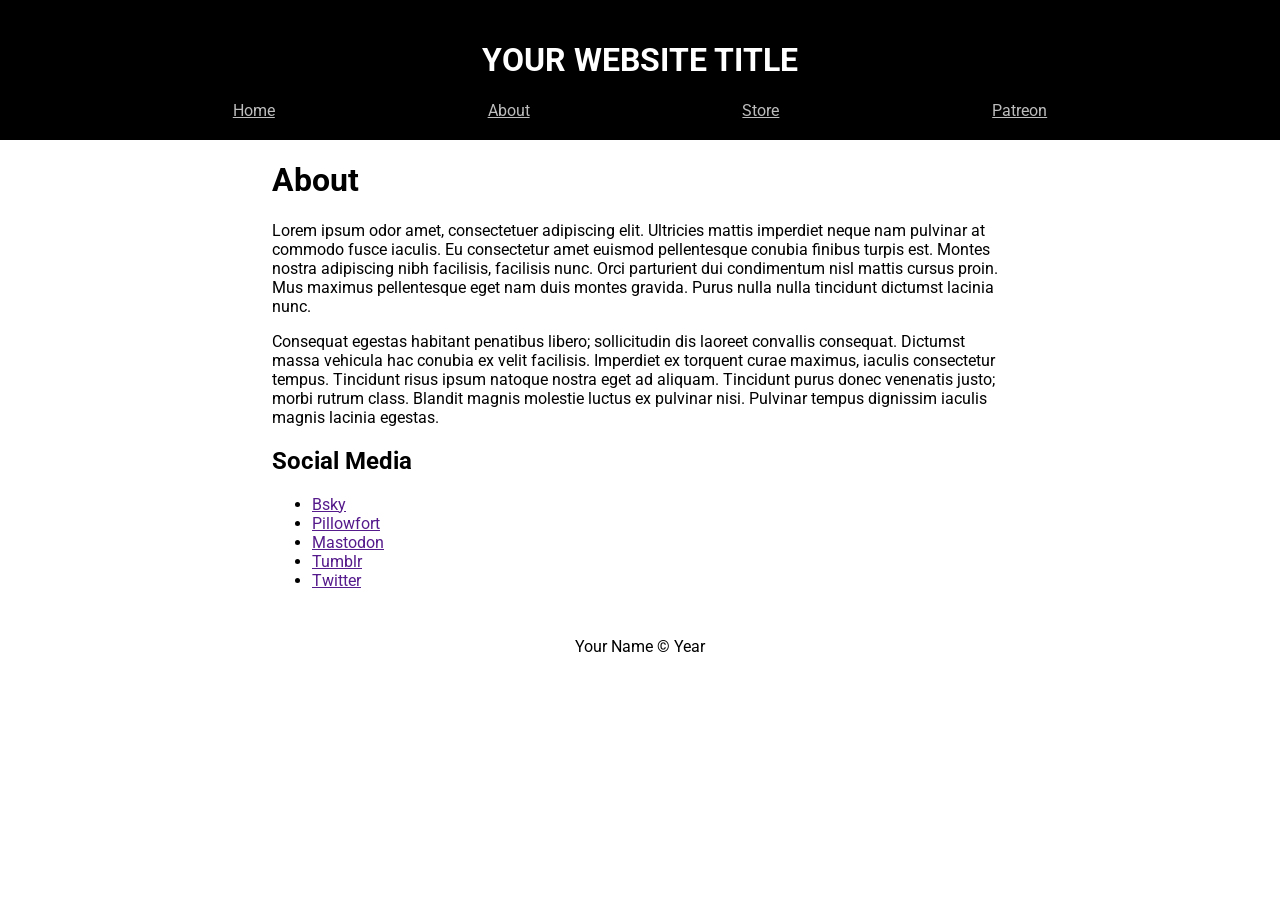
==== about.html @ faaa76e1 "Overhaul" ====
<!DOCTYPE html>
<html>
  <head>
    <meta charset="utf-8" />
    <meta http-equiv="X-UA-Compatible" content="IE=edge" />
    <title>{{YOUR WEBSITE TITLE HERE}}</title>
    <meta name="description" content="" />
    <meta name="viewport" content="width=device-width, initial-scale=1" />
    <link rel="stylesheet" href="style.css" />
  </head>
  <body>
    <div id="header"></div>
    <div class="main textPage">
      <!-- Put the page content here -->
      <h1>About</h1>
      <p>
        Lorem ipsum odor amet, consectetuer adipiscing elit. Ultricies mattis
        imperdiet neque nam pulvinar at commodo fusce iaculis. Eu consectetur
        amet euismod pellentesque conubia finibus turpis est. Montes nostra
        adipiscing nibh facilisis, facilisis nunc. Orci parturient dui
        condimentum nisl mattis cursus proin. Mus maximus pellentesque eget nam
        duis montes gravida. Purus nulla nulla tincidunt dictumst lacinia nunc.
      </p>
      <p>
        Consequat egestas habitant penatibus libero; sollicitudin dis laoreet
        convallis consequat. Dictumst massa vehicula hac conubia ex velit
        facilisis. Imperdiet ex torquent curae maximus, iaculis consectetur
        tempus. Tincidunt risus ipsum natoque nostra eget ad aliquam. Tincidunt
        purus donec venenatis justo; morbi rutrum class. Blandit magnis molestie
        luctus ex pulvinar nisi. Pulvinar tempus dignissim iaculis magnis
        lacinia egestas.
      </p>
      <h2>Social Media</h2>
      <ul>
        <li><a href="">Bsky</a></li>
        <li><a href="">Pillowfort</a></li>
        <li><a href="">Mastodon</a></li>
        <li><a href="">Tumblr</a></li>
        <li><a href="">Twitter</a></li>
      </ul>
      <!-- End of page content -->
    </div>
    <div id="footer"></div>
    <script src="./scripts/make_header_footer.js" async defer></script>
  </body>
</html>
---- style.css ----
@import url("https://fonts.googleapis.com/css2?family=Roboto:ital,wght@0,100;0,300;0,400;0,500;0,700;0,900;1,100;1,300;1,400;1,500;1,700;1,900&display=swap");

/* Removing this will mess with element sizing for the whole site*/
* {
  box-sizing: border-box;
}

body,
html {
  margin: 0;
  padding: 0;
  font-family: "Roboto", sans-serif; /* change the main font of the site here*/
}

html {
  scroll-behavior: smooth;
}

/* General Styling*/
#header {
  /* Color and spacing */
  background-color: black;
  color: white;
  padding: 20px;
  /* Code below creates the sticky header, if you don't like that then delete this */
  position: sticky;
  top: 0;
  width: 100%;
}

#header h1 {
  text-align: center;
}

/* This is only spacing for the navigation links, don't edit unless you want to change that*/
#navLinks {
  display: flex;
  align-items: center;
  justify-content: space-evenly;
  flex-wrap: wrap;
  width: 100%;
}

/* to change the style of the navigation links, edit this:*/
#navLinks a {
  color: #bdbdbd;
  /* transition makes it so the link doesn't instantly change on hover. you can remove
  this or play with the timing. This is especially useful if you're changing the size or
  saturation of elements */
  transition: all 0.2s ease-out;
}

#navLinks a:hover {
  color: white;
  /* You can also do other things here, like make it bigger if you want:
  transform: scale(120%);*/
}

.main {
  padding: 0em 2em 1em 2em;
  margin: 0 auto; /* centers the main content */
  background-color: white;
}

hr {
  margin: 2em 0;
}

#footer {
  text-align: center;
  padding: 15px;
}

/* Page specific */
.textPage {
  max-width: 800px; /*You can remove or not use this, I just think it looks better on bigger windows */
}

/* Touching any CSS below this can break the gallery. Proceed with caution */
.gallery {
  padding-top: 1em;
  /* base number of columns, can make this 1 to ?? at bigger numbers it'll look funny 
     if you edit this, you may want to update the columns in the mobile sizing starting on line 105
  */
  columns: auto 3;
  text-align: center;
}

.gallery img {
  border: 1px solid black; /* You can remove the border if you want */
  width: 100%;
}

figure {
  display: inline-block;
  margin: 0;
  margin-bottom: 15px;
}

.spotlightImage {
  display: block;
  margin: 0 auto;
}

/* Below changes the number of columns in the gallery for smaller screens
   If you changed the column number on line 85, you might have to edit it here too
   (it's not exactly mobile and tablet sizing)
    */
@media only screen and (max-width: 800px) {
  .gallery {
    columns: auto 2;
  }
}

@media only screen and (max-width: 500px) {
  .gallery {
    columns: auto 1;
  }
}
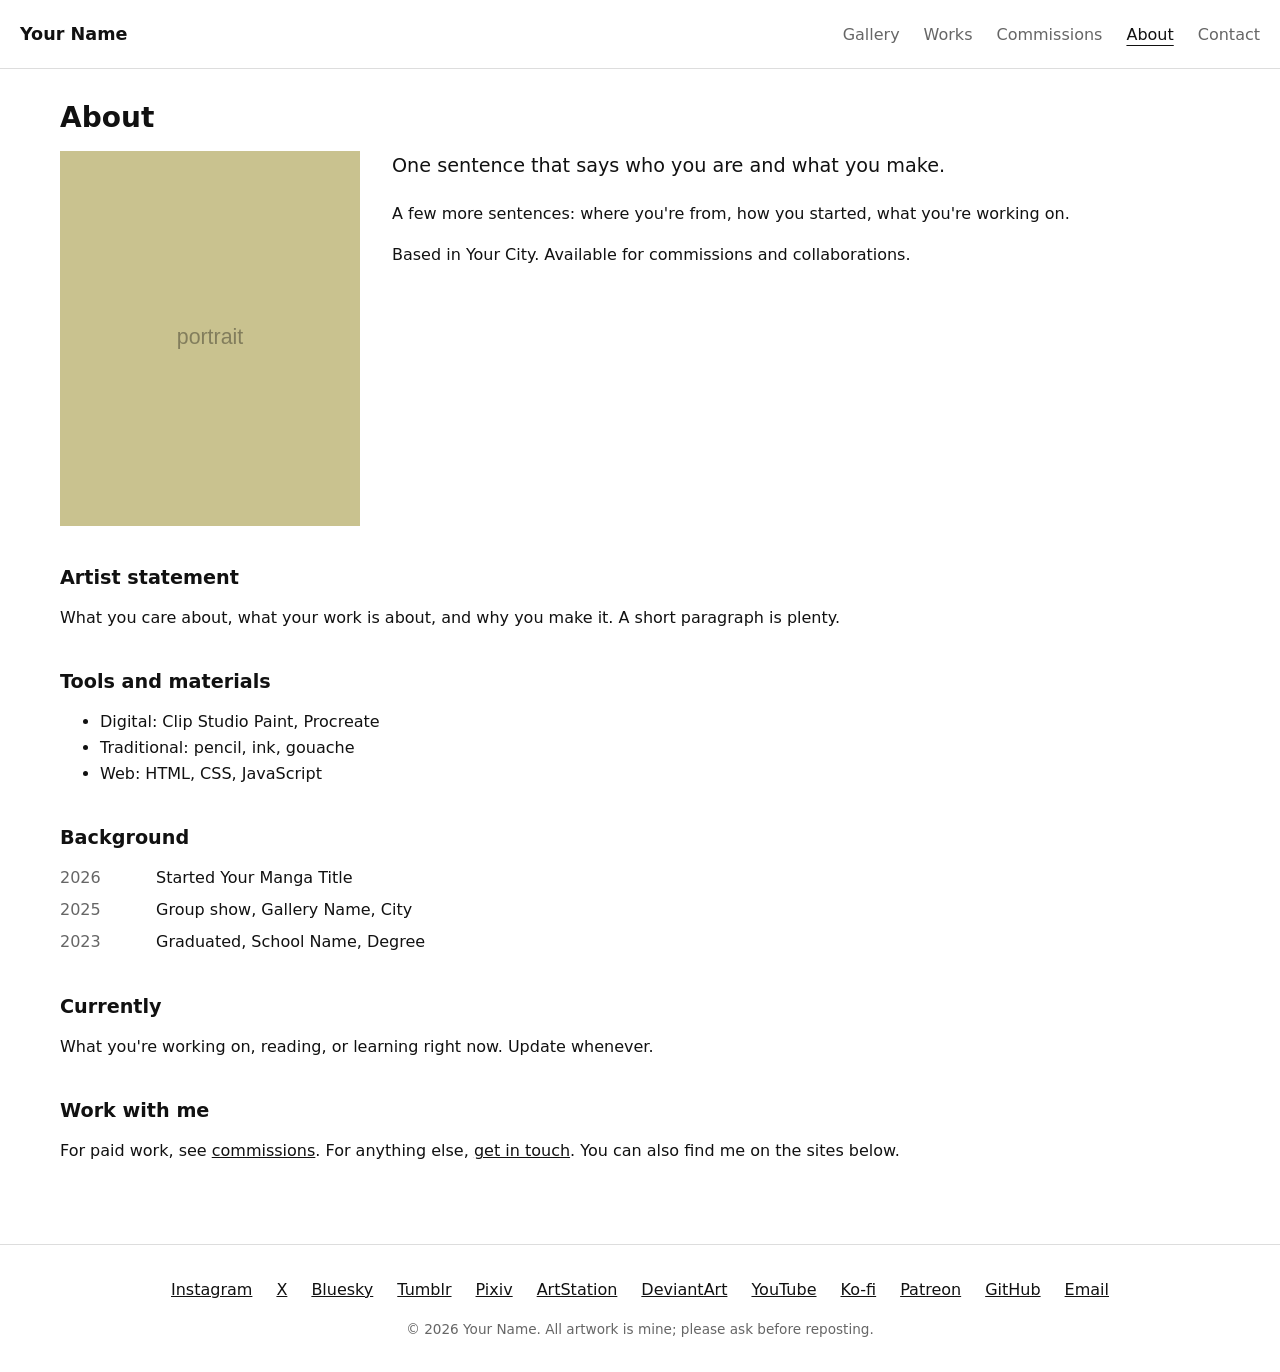
==== commit d4dafa6c: "update+" ====
--- a/about.html
+++ b/about.html
@@ -1,46 +1,89 @@
 <!DOCTYPE html>
-<html>
-  <head>
-    <meta charset="utf-8" />
-    <meta http-equiv="X-UA-Compatible" content="IE=edge" />
-    <title>{{YOUR WEBSITE TITLE HERE}}</title>
-    <meta name="description" content="" />
-    <meta name="viewport" content="width=device-width, initial-scale=1" />
-    <link rel="stylesheet" href="style.css" />
-  </head>
-  <body>
-    <div id="header"></div>
-    <div class="main textPage">
-      <!-- Put the page content here -->
-      <h1>About</h1>
-      <p>
-        Lorem ipsum odor amet, consectetuer adipiscing elit. Ultricies mattis
-        imperdiet neque nam pulvinar at commodo fusce iaculis. Eu consectetur
-        amet euismod pellentesque conubia finibus turpis est. Montes nostra
-        adipiscing nibh facilisis, facilisis nunc. Orci parturient dui
-        condimentum nisl mattis cursus proin. Mus maximus pellentesque eget nam
-        duis montes gravida. Purus nulla nulla tincidunt dictumst lacinia nunc.
-      </p>
-      <p>
-        Consequat egestas habitant penatibus libero; sollicitudin dis laoreet
-        convallis consequat. Dictumst massa vehicula hac conubia ex velit
-        facilisis. Imperdiet ex torquent curae maximus, iaculis consectetur
-        tempus. Tincidunt risus ipsum natoque nostra eget ad aliquam. Tincidunt
-        purus donec venenatis justo; morbi rutrum class. Blandit magnis molestie
-        luctus ex pulvinar nisi. Pulvinar tempus dignissim iaculis magnis
-        lacinia egestas.
-      </p>
-      <h2>Social Media</h2>
-      <ul>
-        <li><a href="">Bsky</a></li>
-        <li><a href="">Pillowfort</a></li>
-        <li><a href="">Mastodon</a></li>
-        <li><a href="">Tumblr</a></li>
-        <li><a href="">Twitter</a></li>
-      </ul>
-      <!-- End of page content -->
+<html lang="en">
+<head>
+  <meta charset="utf-8">
+  <meta name="viewport" content="width=device-width, initial-scale=1">
+  <title>Your Name – About</title>
+  <meta name="description" content="About the artist.">
+  <meta property="og:title" content="Your Name – About">
+  <meta property="og:description" content="About the artist.">
+  <!-- Link previews (Discord, iMessage, etc.) need a full web address and a jpg or png. Change both. -->
+  <meta property="og:image" content="https://YOUR-SITE-URL/images/illustrations/your-best-piece.jpg">
+  <link rel="icon" href="data:image/svg+xml,<svg xmlns='http://www.w3.org/2000/svg' viewBox='0 0 100 100'><text y='.9em' font-size='90'>🐦</text></svg>">
+  <link rel="stylesheet" href="style.css">
+</head>
+<body>
+
+  <!-- HEADER. This is the same on every page: change your name or the links here, then copy it to the other pages.
+       Only the link marked aria-current="page" changes from page to page. -->
+  <header class="site-header">
+    <a class="brand" href="index.html">Your Name</a>
+    <nav>
+        <a href="index.html">Gallery</a>
+        <a href="works.html">Works</a>
+        <a href="commissions.html">Commissions</a>
+        <a href="about.html" aria-current="page">About</a>
+        <a href="contact.html">Contact</a>
+    </nav>
+  </header>
+
+  <main>
+    <h1>About</h1>
+
+    <div class="about-top">
+      <!-- Delete this img if you don't want a portrait. The layout adjusts. -->
+      <img class="art" src="images/about/portrait.svg" alt="Portrait of Your Name" width="800" height="1000">
+      <div>
+        <p class="intro">One sentence that says who you are and what you make.</p>
+        <p>A few more sentences: where you're from, how you started, what you're working on.</p>
+        <p>Based in Your City. Available for commissions and collaborations.</p>
+      </div>
     </div>
-    <div id="footer"></div>
-    <script src="./scripts/make_header_footer.js" async defer></script>
-  </body>
+
+    <h2>Artist statement</h2>
+    <p>What you care about, what your work is about, and why you make it. A short paragraph is plenty.</p>
+
+    <h2>Tools and materials</h2>
+    <ul>
+      <li>Digital: Clip Studio Paint, Procreate</li>
+      <li>Traditional: pencil, ink, gouache</li>
+      <li>Web: HTML, CSS, JavaScript</li>
+    </ul>
+
+    <h2>Background</h2>
+    <!-- One dt (year) and one dd (what happened) per line. Education, shows, publications, jobs. -->
+    <dl class="timeline">
+      <dt>2026</dt><dd>Started Your Manga Title</dd>
+      <dt>2025</dt><dd>Group show, Gallery Name, City</dd>
+      <dt>2023</dt><dd>Graduated, School Name, Degree</dd>
+    </dl>
+
+    <h2>Currently</h2>
+    <p>What you're working on, reading, or learning right now. Update whenever.</p>
+
+    <h2>Work with me</h2>
+    <p>For paid work, see <a href="commissions.html">commissions</a>. For anything else, <a href="contact.html">get in touch</a>. You can also find me on the sites below.</p>
+  </main>
+
+  <!-- FOOTER. Same on every page. Delete the sites you don't use, add new ones by copying a line. -->
+  <footer class="site-footer">
+    <ul class="socials">
+      <li><a href="https://instagram.com/yourname" rel="me noopener">Instagram</a></li>
+      <li><a href="https://x.com/yourname" rel="me noopener">X</a></li>
+      <li><a href="https://bsky.app/profile/yourname" rel="me noopener">Bluesky</a></li>
+      <li><a href="https://yourname.tumblr.com" rel="me noopener">Tumblr</a></li>
+      <li><a href="https://www.pixiv.net/users/0000" rel="me noopener">Pixiv</a></li>
+      <li><a href="https://www.artstation.com/yourname" rel="me noopener">ArtStation</a></li>
+      <li><a href="https://www.deviantart.com/yourname" rel="me noopener">DeviantArt</a></li>
+      <li><a href="https://youtube.com/@yourname" rel="me noopener">YouTube</a></li>
+      <li><a href="https://ko-fi.com/yourname" rel="me noopener">Ko-fi</a></li>
+      <li><a href="https://patreon.com/yourname" rel="me noopener">Patreon</a></li>
+      <li><a href="https://github.com/SoCyncl" rel="me noopener">GitHub</a></li>
+      <li><a href="mailto:you@example.com">Email</a></li>
+    </ul>
+    <p>&copy; 2026 Your Name. All artwork is mine; please ask before reposting.</p>
+  </footer>
+
+  <script src="scripts/lightbox.js"></script>
+</body>
 </html>
--- a/style.css
+++ b/style.css
@@ -1,119 +1,91 @@
-@import url("https://fonts.googleapis.com/css2?family=Roboto:ital,wght@0,100;0,300;0,400;0,500;0,700;0,900;1,100;1,300;1,400;1,500;1,700;1,900&display=swap");
+:root { --bg: #fff; --ink: #111; --muted: #666; --line: #ddd; color-scheme: light dark; }
+@media (prefers-color-scheme: dark) {
+  :root { --bg: #111; --ink: #eee; --muted: #999; --line: #333; }
+}
+* { box-sizing: border-box; }
+[hidden] { display: none !important; }
+body { margin: 0; min-height: 100vh; display: flex; flex-direction: column; background: var(--bg); color: var(--ink); font: 1rem/1.6 system-ui, sans-serif; }
+img { display: block; max-width: 100%; height: auto; }
+a { color: inherit; }
+:focus-visible { outline: 2px solid var(--ink); outline-offset: 3px; }
+h1, h2 { font-weight: 600; line-height: 1.2; margin: 0 0 1rem; }
+h1 { font-size: 1.75rem; }
+h2 { font-size: 1.2rem; margin-top: 2.5rem; }
+.visually-hidden { position: absolute; width: 1px; height: 1px; overflow: hidden; clip: rect(0 0 0 0); }
 
-/* Removing this will mess with element sizing for the whole site*/
-* {
-  box-sizing: border-box;
+/* header */
+.site-header { display: flex; justify-content: space-between; align-items: baseline; flex-wrap: wrap; gap: .5rem 2rem; padding: 1.25rem; border-bottom: 1px solid var(--line); }
+.brand { font-weight: 600; font-size: 1.1rem; text-decoration: none; }
+.site-header nav { display: flex; flex-wrap: wrap; gap: .25rem 1.5rem; }
+.site-header nav a { color: var(--muted); text-decoration: none; }
+.site-header nav a:hover { color: var(--ink); }
+.site-header nav a[aria-current="page"] { color: var(--ink); text-decoration: underline; text-underline-offset: .3em; }
+
+main { flex: 1; width: 100%; max-width: 1200px; margin: 0 auto; padding: 2rem 1.25rem 4rem; }
+main.narrow { max-width: 680px; }
+.lead { color: var(--muted); }
+
+/* tabs and filters (centered, plain text) */
+.switcher { display: flex; justify-content: center; flex-wrap: wrap; gap: .25rem 2rem; margin: 0 0 2rem; }
+.switcher button { background: none; border: 0; padding: .25rem 0; font: inherit; color: var(--muted); cursor: pointer; }
+.switcher button:hover { color: var(--ink); }
+.switcher button[aria-pressed="true"] { color: var(--ink); text-decoration: underline; text-underline-offset: .3em; }
+
+/* galleries */
+.gallery { columns: 3 260px; column-gap: 1rem; }
+.gallery figure { break-inside: avoid; margin: 0 0 1rem; }
+.art { cursor: zoom-in; }
+figcaption { padding-top: .4rem; font-size: .85rem; }
+figcaption span { display: block; color: var(--muted); }
+
+/* works */
+.work { display: grid; grid-template-columns: minmax(0, 260px) 1fr; gap: 1.5rem; align-items: start; padding: 2rem 0; border-top: 1px solid var(--line); }
+.work:not(:has(> img)) { grid-template-columns: 1fr; }
+.work h2 { margin: 0 0 .75rem; }
+.facts { display: grid; grid-template-columns: max-content 1fr; gap: .15rem 1rem; margin: 0 0 1rem; }
+.facts dt { color: var(--muted); }
+.facts dd { margin: 0; }
+.links { display: flex; flex-wrap: wrap; gap: .25rem 1.5rem; }
+.work-images { display: flex; flex-wrap: wrap; gap: .75rem; margin-top: 1rem; }
+.work-images img { width: 140px; }
+
+/* about */
+.about-top { display: grid; grid-template-columns: minmax(0, 300px) 1fr; gap: 2rem; align-items: start; }
+.about-top:not(:has(> img)) { grid-template-columns: 1fr; }
+.intro { font-size: 1.2rem; margin-top: 0; }
+.timeline { display: grid; grid-template-columns: 5rem 1fr; gap: .4rem 1rem; margin: 0; }
+.timeline dt { color: var(--muted); }
+.timeline dd { margin: 0; }
+
+/* commissions and contact */
+.examples { display: flex; flex-wrap: wrap; gap: .75rem; }
+.examples img { width: 180px; }
+form { display: grid; gap: 1rem; margin-top: 1.25rem; }
+label { display: grid; gap: .3rem; font-size: .9rem; color: var(--muted); }
+input, textarea, select { font: inherit; color: var(--ink); background: transparent; border: 1px solid var(--line); padding: .55rem .7rem; }
+select option { color: #111; }
+form button { justify-self: start; font: inherit; color: var(--ink); background: none; border: 1px solid var(--ink); padding: .5rem 1.25rem; cursor: pointer; }
+form button:hover { background: var(--ink); color: var(--bg); }
+
+/* footer */
+.site-footer { padding: 2rem 1.25rem; border-top: 1px solid var(--line); text-align: center; }
+.socials { display: flex; justify-content: center; flex-wrap: wrap; gap: .25rem 1.5rem; list-style: none; margin: 0 0 1rem; padding: 0; }
+.site-footer p { margin: 0; color: var(--muted); font-size: .85rem; }
+
+/* viewer */
+.lightbox { border: 0; padding: 0; width: 100vw; height: 100vh; max-width: none; max-height: none; background: rgba(0, 0, 0, .93); color: #fff; }
+.lightbox::backdrop { background: none; }
+.lightbox figure { margin: 0; height: 100%; display: flex; flex-direction: column; align-items: center; justify-content: center; padding: 3.5rem 4rem 1.5rem; }
+.lightbox img { max-width: 100%; max-height: calc(100vh - 9rem); object-fit: contain; }
+.lightbox figcaption { margin-top: 1rem; max-width: 60ch; text-align: center; color: #ddd; }
+.lightbox figcaption span { color: #999; }
+.lightbox button { position: absolute; background: none; border: 0; color: #fff; font-size: 2.5rem; line-height: 1; padding: .5rem 1rem; cursor: pointer; }
+.lb-close { top: .5rem; right: .75rem; }
+.lb-prev { left: .5rem; top: 50%; transform: translateY(-50%); }
+.lb-next { right: .5rem; top: 50%; transform: translateY(-50%); }
+.lightbox.single .lb-prev, .lightbox.single .lb-next { display: none; }
+
+@media (max-width: 640px) {
+  .work, .about-top { grid-template-columns: 1fr; }
+  .lightbox figure { padding: 3.5rem 1rem 1rem; }
 }
-
-body,
-html {
-  margin: 0;
-  padding: 0;
-  font-family: "Roboto", sans-serif; /* change the main font of the site here*/
-}
-
-html {
-  scroll-behavior: smooth;
-}
-
-/* General Styling*/
-#header {
-  /* Color and spacing */
-  background-color: black;
-  color: white;
-  padding: 20px;
-  /* Code below creates the sticky header, if you don't like that then delete this */
-  position: sticky;
-  top: 0;
-  width: 100%;
-}
-
-#header h1 {
-  text-align: center;
-}
-
-/* This is only spacing for the navigation links, don't edit unless you want to change that*/
-#navLinks {
-  display: flex;
-  align-items: center;
-  justify-content: space-evenly;
-  flex-wrap: wrap;
-  width: 100%;
-}
-
-/* to change the style of the navigation links, edit this:*/
-#navLinks a {
-  color: #bdbdbd;
-  /* transition makes it so the link doesn't instantly change on hover. you can remove
-  this or play with the timing. This is especially useful if you're changing the size or
-  saturation of elements */
-  transition: all 0.2s ease-out;
-}
-
-#navLinks a:hover {
-  color: white;
-  /* You can also do other things here, like make it bigger if you want:
-  transform: scale(120%);*/
-}
-
-.main {
-  padding: 0em 2em 1em 2em;
-  margin: 0 auto; /* centers the main content */
-  background-color: white;
-}
-
-hr {
-  margin: 2em 0;
-}
-
-#footer {
-  text-align: center;
-  padding: 15px;
-}
-
-/* Page specific */
-.textPage {
-  max-width: 800px; /*You can remove or not use this, I just think it looks better on bigger windows */
-}
-
-/* Touching any CSS below this can break the gallery. Proceed with caution */
-.gallery {
-  padding-top: 1em;
-  /* base number of columns, can make this 1 to ?? at bigger numbers it'll look funny 
-     if you edit this, you may want to update the columns in the mobile sizing starting on line 105
-  */
-  columns: auto 3;
-  text-align: center;
-}
-
-.gallery img {
-  border: 1px solid black; /* You can remove the border if you want */
-  width: 100%;
-}
-
-figure {
-  display: inline-block;
-  margin: 0;
-  margin-bottom: 15px;
-}
-
-.spotlightImage {
-  display: block;
-  margin: 0 auto;
-}
-
-/* Below changes the number of columns in the gallery for smaller screens
-   If you changed the column number on line 85, you might have to edit it here too
-   (it's not exactly mobile and tablet sizing)
-    */
-@media only screen and (max-width: 800px) {
-  .gallery {
-    columns: auto 2;
-  }
-}
-
-@media only screen and (max-width: 500px) {
-  .gallery {
-    columns: auto 1;
-  }
-}
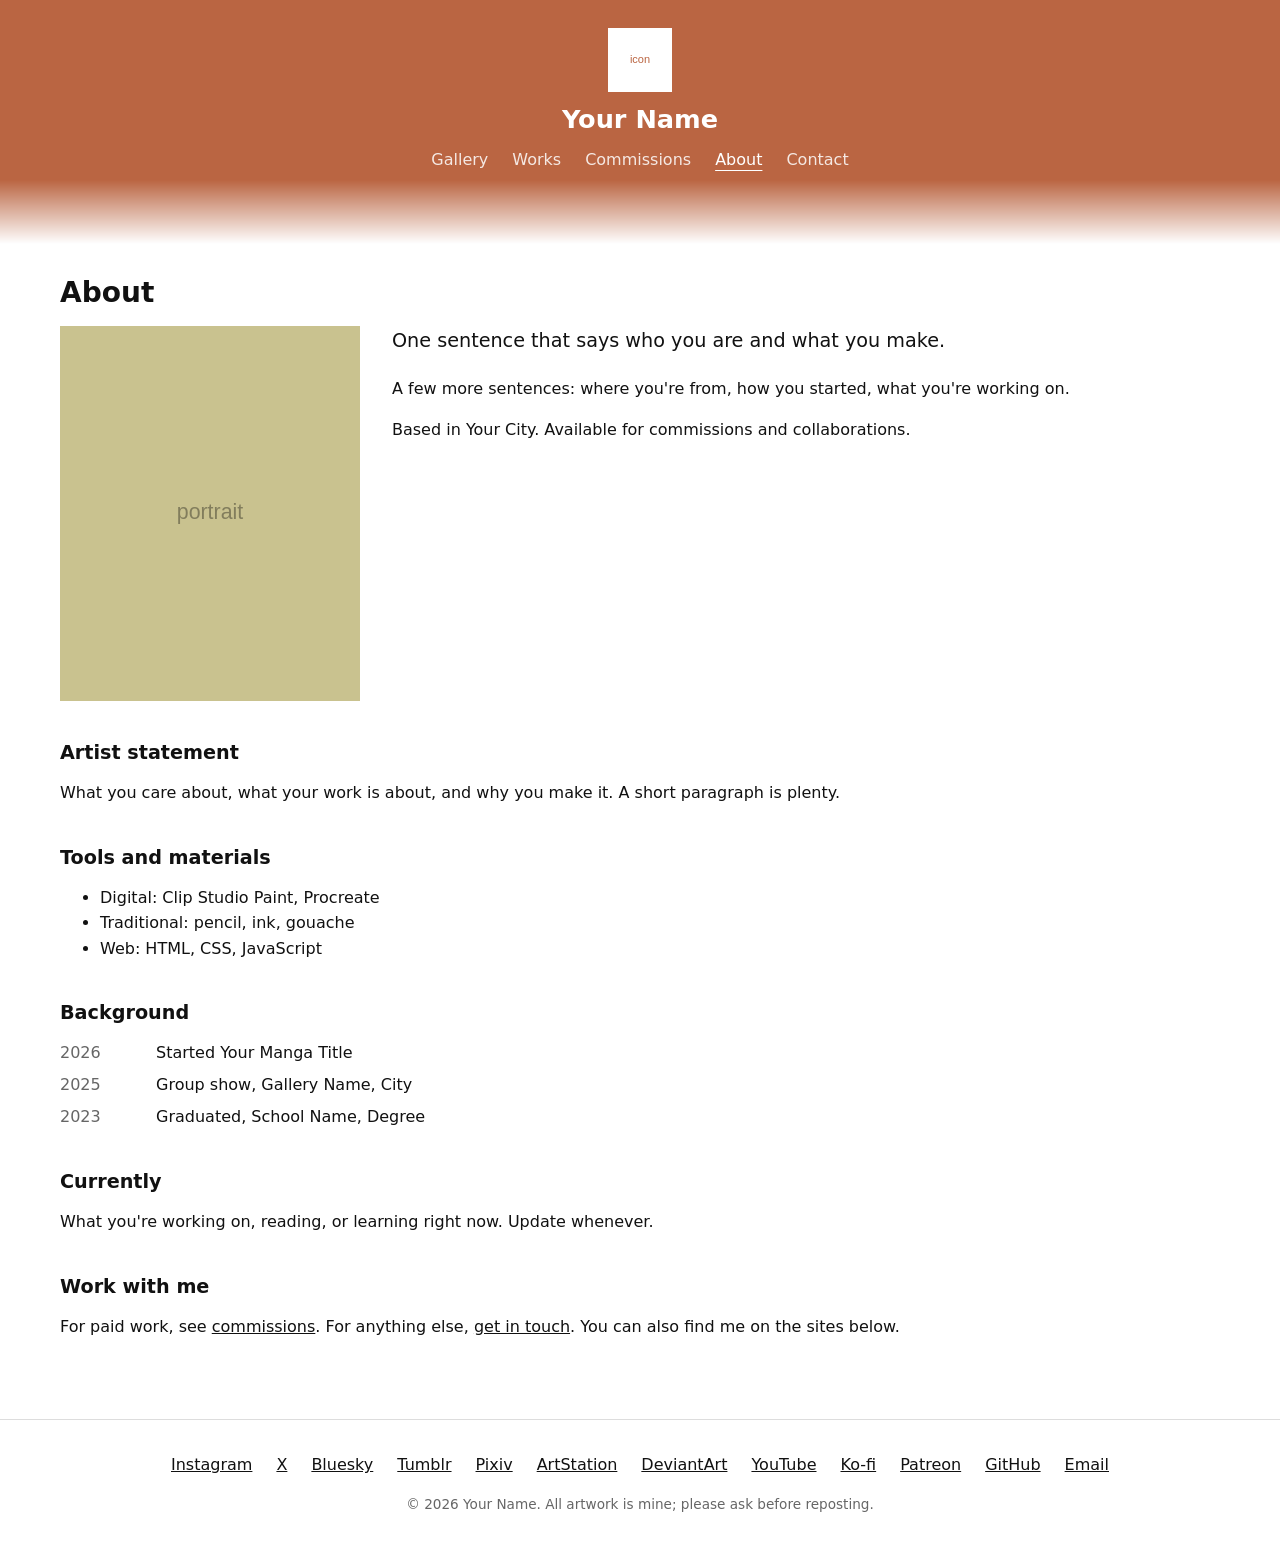
==== commit cba83e70: "update major" ====
--- a/about.html
+++ b/about.html
@@ -17,7 +17,12 @@
   <!-- HEADER. This is the same on every page: change your name or the links here, then copy it to the other pages.
        Only the link marked aria-current="page" changes from page to page. -->
   <header class="site-header">
-    <a class="brand" href="index.html">Your Name</a>
+    <!-- Icon: replace images/icon.svg with your own square image (any size, it shows at 64px).
+         Banner text: change "Your Name". Delete the img line if you ever want text only. -->
+    <a class="brand" href="index.html">
+      <img class="logo" src="images/icon.svg" alt="" width="64" height="64">
+      <span>Your Name</span>
+    </a>
     <nav>
         <a href="index.html">Gallery</a>
         <a href="works.html">Works</a>
--- a/style.css
+++ b/style.css
@@ -1,4 +1,10 @@
-:root { --bg: #fff; --ink: #111; --muted: #666; --line: #ddd; color-scheme: light dark; }
+:root {
+  --bg: #fff; --ink: #111; --muted: #666; --line: #ddd; color-scheme: light dark;
+  --header-color: #ba6542;
+  /* Header picture: leave as none for the plain color. To use an image, change it to
+     url("images/header.jpg") (the file path is relative to this style.css). */
+  --header-image: none;
+}
 @media (prefers-color-scheme: dark) {
   :root { --bg: #111; --ink: #eee; --muted: #999; --line: #333; }
 }
@@ -13,13 +19,15 @@
 h2 { font-size: 1.2rem; margin-top: 2.5rem; }
 .visually-hidden { position: absolute; width: 1px; height: 1px; overflow: hidden; clip: rect(0 0 0 0); }
 
-/* header */
-.site-header { display: flex; justify-content: space-between; align-items: baseline; flex-wrap: wrap; gap: .5rem 2rem; padding: 1.25rem; border-bottom: 1px solid var(--line); }
-.brand { font-weight: 600; font-size: 1.1rem; text-decoration: none; }
-.site-header nav { display: flex; flex-wrap: wrap; gap: .25rem 1.5rem; }
-.site-header nav a { color: var(--muted); text-decoration: none; }
-.site-header nav a:hover { color: var(--ink); }
-.site-header nav a[aria-current="page"] { color: var(--ink); text-decoration: underline; text-underline-offset: .3em; }
+/* header: solid color behind the text, fading out at the bottom */
+.site-header { position: relative; isolation: isolate; display: flex; flex-direction: column; align-items: center; gap: .75rem; padding: 1.75rem 1.25rem 4.5rem; text-align: center; color: #fff; }
+.site-header::before { content: ""; position: absolute; inset: 0; z-index: -1; background-color: var(--header-color); background-image: var(--header-image); background-size: cover; background-position: center; -webkit-mask-image: linear-gradient(to bottom, #000 calc(100% - 4rem), transparent); mask-image: linear-gradient(to bottom, #000 calc(100% - 4rem), transparent); }
+.brand { display: flex; flex-direction: column; align-items: center; gap: .75rem; color: #fff; text-decoration: none; font-size: 1.6rem; font-weight: 600; line-height: 1.2; }
+.logo { width: 64px; height: 64px; object-fit: cover; }
+.site-header nav { display: flex; justify-content: center; flex-wrap: wrap; gap: .25rem 1.5rem; }
+.site-header nav a { color: rgba(255, 255, 255, .85); text-decoration: none; }
+.site-header nav a:hover { color: #fff; }
+.site-header nav a[aria-current="page"] { color: #fff; text-decoration: underline; text-underline-offset: .3em; }
 
 main { flex: 1; width: 100%; max-width: 1200px; margin: 0 auto; padding: 2rem 1.25rem 4rem; }
 main.narrow { max-width: 680px; }
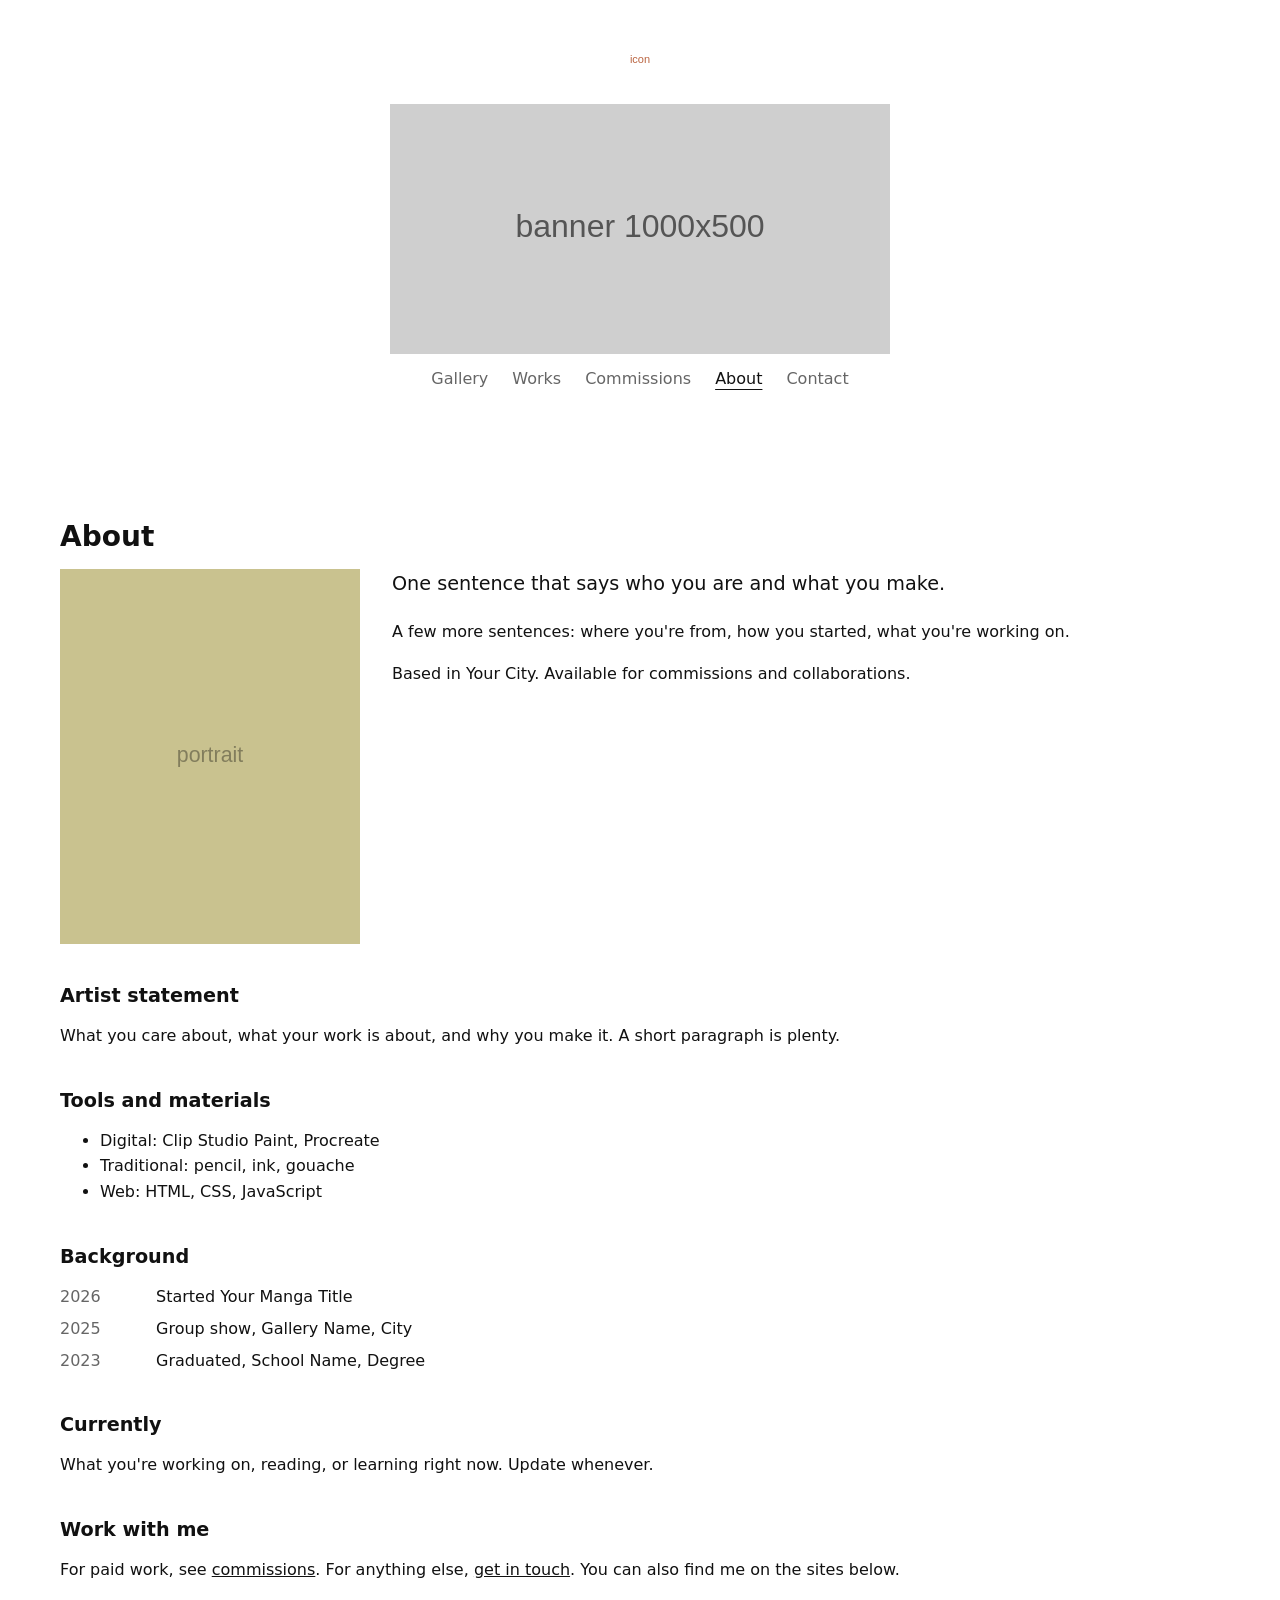
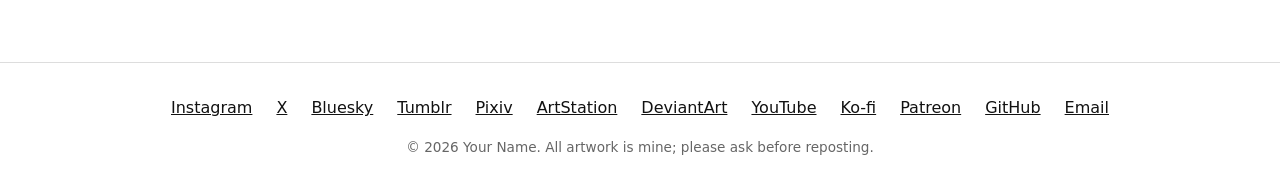
==== commit 40f6a9ee: ":3" ====
--- a/about.html
+++ b/about.html
@@ -17,11 +17,12 @@
   <!-- HEADER. This is the same on every page: change your name or the links here, then copy it to the other pages.
        Only the link marked aria-current="page" changes from page to page. -->
   <header class="site-header">
-    <!-- Icon: replace images/icon.svg with your own square image (any size, it shows at 64px).
-         Banner text: change "Your Name". Delete the img line if you ever want text only. -->
+    <!-- Icon: replace images/icon.svg with your own square image (shows at 64px).
+         Banner: replace images/banner.svg with your 1000x500 image. If you use a png or jpg, change the file name.
+         Put your name in the alt text so screen readers and search engines can read it. -->
     <a class="brand" href="index.html">
       <img class="logo" src="images/icon.svg" alt="" width="64" height="64">
-      <span>Your Name</span>
+      <img class="banner" src="images/banner.svg" alt="Your Name" width="1000" height="500">
     </a>
     <nav>
         <a href="index.html">Gallery</a>
--- a/style.css
+++ b/style.css
@@ -1,8 +1,9 @@
 :root {
   --bg: #fff; --ink: #111; --muted: #666; --line: #ddd; color-scheme: light dark;
-  --header-color: #ba6542;
-  /* Header picture: leave as none for the plain color. To use an image, change it to
-     url("images/header.jpg") (the file path is relative to this style.css). */
+  /* Space between the banner and the gallery. Make it bigger or smaller here. */
+  --header-gap: 5rem;
+  /* Optional header picture: leave as none for a plain header. To use one, change it to
+     url("images/header.jpg") (path is relative to this style.css). It fades out at the bottom. */
   --header-image: none;
 }
 @media (prefers-color-scheme: dark) {
@@ -19,15 +20,16 @@
 h2 { font-size: 1.2rem; margin-top: 2.5rem; }
 .visually-hidden { position: absolute; width: 1px; height: 1px; overflow: hidden; clip: rect(0 0 0 0); }
 
-/* header: solid color behind the text, fading out at the bottom */
-.site-header { position: relative; isolation: isolate; display: flex; flex-direction: column; align-items: center; gap: .75rem; padding: 1.75rem 1.25rem 4.5rem; text-align: center; color: #fff; }
-.site-header::before { content: ""; position: absolute; inset: 0; z-index: -1; background-color: var(--header-color); background-image: var(--header-image); background-size: cover; background-position: center; -webkit-mask-image: linear-gradient(to bottom, #000 calc(100% - 4rem), transparent); mask-image: linear-gradient(to bottom, #000 calc(100% - 4rem), transparent); }
-.brand { display: flex; flex-direction: column; align-items: center; gap: .75rem; color: #fff; text-decoration: none; font-size: 1.6rem; font-weight: 600; line-height: 1.2; }
+/* header: icon, then banner image, centered */
+.site-header { position: relative; isolation: isolate; display: flex; flex-direction: column; align-items: center; gap: .75rem; padding: 1.75rem 1.25rem 1rem; margin-bottom: var(--header-gap); text-align: center; }
+.site-header::before { content: ""; position: absolute; inset: 0; z-index: -1; background-image: var(--header-image); background-size: cover; background-position: center; -webkit-mask-image: linear-gradient(to bottom, #000 calc(100% - 4rem), transparent); mask-image: linear-gradient(to bottom, #000 calc(100% - 4rem), transparent); }
+.brand { display: flex; flex-direction: column; align-items: center; gap: .75rem; text-decoration: none; }
 .logo { width: 64px; height: 64px; object-fit: cover; }
+.banner { width: min(500px, 100%); height: auto; }
 .site-header nav { display: flex; justify-content: center; flex-wrap: wrap; gap: .25rem 1.5rem; }
-.site-header nav a { color: rgba(255, 255, 255, .85); text-decoration: none; }
-.site-header nav a:hover { color: #fff; }
-.site-header nav a[aria-current="page"] { color: #fff; text-decoration: underline; text-underline-offset: .3em; }
+.site-header nav a { color: var(--muted); text-decoration: none; }
+.site-header nav a:hover { color: var(--ink); }
+.site-header nav a[aria-current="page"] { color: var(--ink); text-decoration: underline; text-underline-offset: .3em; }
 
 main { flex: 1; width: 100%; max-width: 1200px; margin: 0 auto; padding: 2rem 1.25rem 4rem; }
 main.narrow { max-width: 680px; }
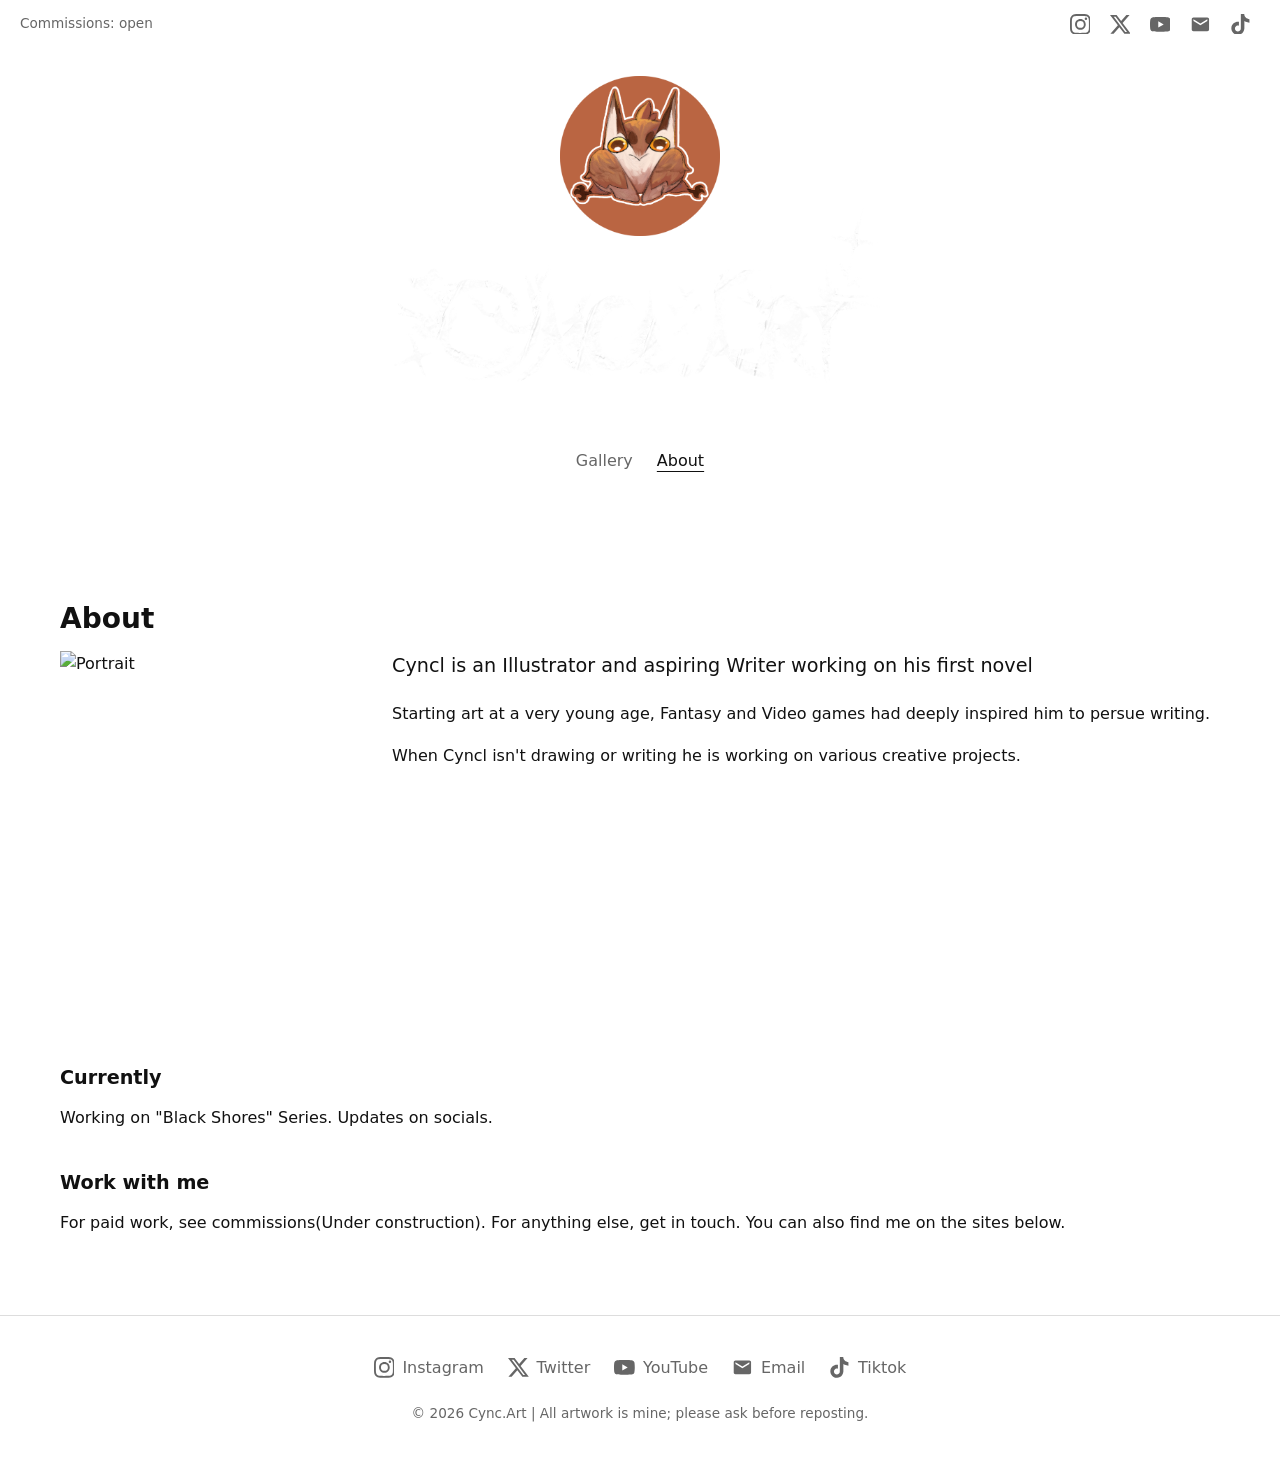
==== commit 77f4b2ea: "Actual page" ====
--- a/about.html
+++ b/about.html
@@ -3,33 +3,42 @@
 <head>
   <meta charset="utf-8">
   <meta name="viewport" content="width=device-width, initial-scale=1">
-  <title>Your Name – About</title>
-  <meta name="description" content="About the artist.">
-  <meta property="og:title" content="Your Name – About">
-  <meta property="og:description" content="About the artist.">
-  <!-- Link previews (Discord, iMessage, etc.) need a full web address and a jpg or png. Change both. -->
-  <meta property="og:image" content="https://YOUR-SITE-URL/images/illustrations/your-best-piece.jpg">
-  <link rel="icon" href="data:image/svg+xml,<svg xmlns='http://www.w3.org/2000/svg' viewBox='0 0 100 100'><text y='.9em' font-size='90'>🐦</text></svg>">
+  <title>C Y N C L . A R T</title>
+  <meta name="description" content="About the Illustrator and Writer.">
+  <meta property="og:title" content="C Y N C L . A R T">
+  <meta property="og:description" content="About the Illustrator and Writer.">
+
+  <meta property="og:image" content="https://cyncl.art/images/cover-image.png">
+  <link rel="icon" href="birdhouse.ico">
   <link rel="stylesheet" href="style.css">
 </head>
 <body>
 
-  <!-- HEADER. This is the same on every page: change your name or the links here, then copy it to the other pages.
-       Only the link marked aria-current="page" changes from page to page. -->
+
+  <div class="top-bar">
+    <p class="top-note">Commissions: open</p>
+    <ul class="socials icons-only">
+      <li><a class="social" data-icon="instagram" href="https://www.instagram.com/cyncl.art" rel="me noopener"><span>Instagram</span></a></li>
+      <li><a class="social" data-icon="x" href="https://x.com/Cyncl_art" rel="me noopener"><span>Twitter</span></a></li>
+      <li><a class="social" data-icon="youtube" href="https://youtube.com/@cyncl.art" rel="me noopener"><span>YouTube</span></a></li>
+      <li><a class="social" data-icon="email" href="cyncl.art@gmail.com"><span>Email</span></a></li>
+      <li><a class="social" data-icon="tiktok" href="https://www.tiktok.com/@cyncl.art"><span>Tiktok</span></a></li>
+    </ul>
+  </div>
+
+
   <header class="site-header">
-    <!-- Icon: replace images/icon.svg with your own square image (shows at 64px).
-         Banner: replace images/banner.svg with your 1000x500 image. If you use a png or jpg, change the file name.
-         Put your name in the alt text so screen readers and search engines can read it. -->
+
     <a class="brand" href="index.html">
-      <img class="logo" src="images/icon.svg" alt="" width="64" height="64">
-      <img class="banner" src="images/banner.svg" alt="Your Name" width="1000" height="500">
+      <img class="logo" src="images/icon.png" alt="" width="400" height="400">
+      <img class="banner" src="images/banner.png" alt="Your Name" width="1000" height="500">
     </a>
     <nav>
         <a href="index.html">Gallery</a>
-        <a href="works.html">Works</a>
-        <a href="commissions.html">Commissions</a>
+        <!--<a href="works.html">Works</a>-->
+        <!--<a href="commissions.html">Commissions</a>-->
         <a href="about.html" aria-current="page">About</a>
-        <a href="contact.html">Contact</a>
+        <!--<a href="contact.html">Contact</a>-->
     </nav>
   </header>
 
@@ -37,59 +46,42 @@
     <h1>About</h1>
 
     <div class="about-top">
-      <!-- Delete this img if you don't want a portrait. The layout adjusts. -->
-      <img class="art" src="images/about/portrait.svg" alt="Portrait of Your Name" width="800" height="1000">
+
+      <img class="art" src="images/about/portrait.png" alt="Portrait" width="800" height="1000">
       <div>
-        <p class="intro">One sentence that says who you are and what you make.</p>
-        <p>A few more sentences: where you're from, how you started, what you're working on.</p>
-        <p>Based in Your City. Available for commissions and collaborations.</p>
+        <p class="intro">Cyncl is an Illustrator and aspiring Writer working on his first novel</p>
+        <p>Starting art at a very young age, Fantasy and Video games had deeply inspired him to persue writing.</p>
+        <p>When Cyncl isn't drawing or writing he is working on various creative projects.</p>
       </div>
     </div>
 
-    <h2>Artist statement</h2>
-    <p>What you care about, what your work is about, and why you make it. A short paragraph is plenty.</p>
-
-    <h2>Tools and materials</h2>
-    <ul>
-      <li>Digital: Clip Studio Paint, Procreate</li>
-      <li>Traditional: pencil, ink, gouache</li>
-      <li>Web: HTML, CSS, JavaScript</li>
-    </ul>
-
-    <h2>Background</h2>
-    <!-- One dt (year) and one dd (what happened) per line. Education, shows, publications, jobs. -->
-    <dl class="timeline">
-      <dt>2026</dt><dd>Started Your Manga Title</dd>
-      <dt>2025</dt><dd>Group show, Gallery Name, City</dd>
-      <dt>2023</dt><dd>Graduated, School Name, Degree</dd>
-    </dl>
 
     <h2>Currently</h2>
-    <p>What you're working on, reading, or learning right now. Update whenever.</p>
+    <p>Working on "Black Shores" Series. Updates on socials.</p>
 
     <h2>Work with me</h2>
-    <p>For paid work, see <a href="commissions.html">commissions</a>. For anything else, <a href="contact.html">get in touch</a>. You can also find me on the sites below.</p>
+    <p>For paid work, see commissions(Under construction). For anything else, get in touch. You can also find me on the sites below.</p>
   </main>
 
-  <!-- FOOTER. Same on every page. Delete the sites you don't use, add new ones by copying a line. -->
+
   <footer class="site-footer">
-    <ul class="socials">
-      <li><a href="https://instagram.com/yourname" rel="me noopener">Instagram</a></li>
-      <li><a href="https://x.com/yourname" rel="me noopener">X</a></li>
-      <li><a href="https://bsky.app/profile/yourname" rel="me noopener">Bluesky</a></li>
-      <li><a href="https://yourname.tumblr.com" rel="me noopener">Tumblr</a></li>
-      <li><a href="https://www.pixiv.net/users/0000" rel="me noopener">Pixiv</a></li>
-      <li><a href="https://www.artstation.com/yourname" rel="me noopener">ArtStation</a></li>
-      <li><a href="https://www.deviantart.com/yourname" rel="me noopener">DeviantArt</a></li>
-      <li><a href="https://youtube.com/@yourname" rel="me noopener">YouTube</a></li>
-      <li><a href="https://ko-fi.com/yourname" rel="me noopener">Ko-fi</a></li>
-      <li><a href="https://patreon.com/yourname" rel="me noopener">Patreon</a></li>
-      <li><a href="https://github.com/SoCyncl" rel="me noopener">GitHub</a></li>
-      <li><a href="mailto:you@example.com">Email</a></li>
+    <ul class="socials with-labels">
+      <li><a class="social" data-icon="instagram" href="https://www.instagram.com/cyncl.art" rel="me noopener"><span>Instagram</span></a></li>
+      <li><a class="social" data-icon="x" href="https://x.com/Cyncl_art" rel="me noopener"><span>Twitter</span></a></li>
+      <li><a class="social" data-icon="youtube" href="https://youtube.com/@cyncl.art" rel="me noopener"><span>YouTube</span></a></li>
+      <li><a class="social" data-icon="email" href="cyncl.art@gmail.com"><span>Email</span></a></li>
+      <li><a class="social" data-icon="tiktok" href="https://www.tiktok.com/@cyncl.art"><span>Tiktok</span></a></li>
     </ul>
-    <p>&copy; 2026 Your Name. All artwork is mine; please ask before reposting.</p>
+    <p>&copy; 2026 Cync.Art | All artwork is mine; please ask before reposting.</p>
   </footer>
 
+  <button class="to-top" type="button" aria-label="Back to top">
+    <img class="normal" src="images/to-top.png" alt="" width="600" height="600">
+    <img class="hover" src="images/to-top-hover.png" alt="" width="600" height="600">
+  </button>
+
   <script src="scripts/lightbox.js"></script>
+  <script src="scripts/icons.js"></script>
+  <script src="scripts/to-top.js"></script>
 </body>
-</html>
+</html>
--- a/style.css
+++ b/style.css
@@ -2,9 +2,19 @@
   --bg: #fff; --ink: #111; --muted: #666; --line: #ddd; color-scheme: light dark;
   /* Space between the banner and the gallery. Make it bigger or smaller here. */
   --header-gap: 5rem;
-  /* Optional header picture: leave as none for a plain header. To use one, change it to
-     url("images/header.jpg") (path is relative to this style.css). It fades out at the bottom. */
-  --header-image: none;
+  /* Header picture. Leave --header-image as none for a plain header. To use one, change it to
+     url("images/header.jpg") (path is relative to this style.css, use your own file name).
+     It sits behind the icon and banner, faint, and fades out toward the bottom of the header. */
+  --header-image: url("images/banner-header.png")
+  --header-image-opacity: 1;   /* 0 = invisible, 1 = full strength. Try 0.1 to 0.35. */
+  --header-fade: 10rem;          /* how tall the fade-out at the bottom is. Bigger = softer. */
+  --header-image-position: center;
+  /* Header icon. It floats on top of the banner, so changing its size never changes the header's height.
+     The banner starts --icon-space below the top; any part of the icon taller than that overlaps the banner.
+     Bigger --icon-size = more overlap. Bigger --icon-space = more room above the banner (taller header). */
+  --icon-size: 160px;
+  --icon-space: 110px;
+  --banner-width: 500px;
 }
 @media (prefers-color-scheme: dark) {
   :root { --bg: #111; --ink: #eee; --muted: #999; --line: #333; }
@@ -20,12 +30,21 @@
 h2 { font-size: 1.2rem; margin-top: 2.5rem; }
 .visually-hidden { position: absolute; width: 1px; height: 1px; overflow: hidden; clip: rect(0 0 0 0); }
 
+/* top bar and social links (icon rows) */
+.top-bar { display: flex; justify-content: space-between; align-items: center; flex-wrap: wrap; gap: 0 1.5rem; padding: .25rem 1.25rem; font-size: .85rem; }
+.top-note { margin: 0; color: var(--muted); }
+.socials { display: flex; flex-wrap: wrap; list-style: none; margin: 0; padding: 0; }
+.social { display: inline-flex; align-items: center; gap: .5rem; padding: .6rem; color: var(--muted); text-decoration: none; }
+.social:hover { color: var(--ink); }
+.social svg { width: 1.3rem; height: 1.3rem; flex: none; fill: currentColor; }
+.icons-only .has-icon span { position: absolute; width: 1px; height: 1px; overflow: hidden; clip: rect(0 0 0 0); }
+
 /* header: icon, then banner image, centered */
 .site-header { position: relative; isolation: isolate; display: flex; flex-direction: column; align-items: center; gap: .75rem; padding: 1.75rem 1.25rem 1rem; margin-bottom: var(--header-gap); text-align: center; }
-.site-header::before { content: ""; position: absolute; inset: 0; z-index: -1; background-image: var(--header-image); background-size: cover; background-position: center; -webkit-mask-image: linear-gradient(to bottom, #000 calc(100% - 4rem), transparent); mask-image: linear-gradient(to bottom, #000 calc(100% - 4rem), transparent); }
-.brand { display: flex; flex-direction: column; align-items: center; gap: .75rem; text-decoration: none; }
-.logo { width: 64px; height: 64px; object-fit: cover; }
-.banner { width: min(500px, 100%); height: auto; }
+.site-header::before { content: ""; position: absolute; inset: 0; z-index: -1; background-image: var(--header-image); background-size: cover; background-position: var(--header-image-position); opacity: var(--header-image-opacity); -webkit-mask-image: linear-gradient(to bottom, #000 calc(100% - var(--header-fade)), transparent); mask-image: linear-gradient(to bottom, #000 calc(100% - var(--header-fade)), transparent); }
+.brand { position: relative; display: block; width: min(var(--banner-width), 100%); padding-top: var(--icon-space); text-decoration: none; }
+.logo { position: absolute; top: 0; left: 50%; transform: translateX(-50%); z-index: 1; width: var(--icon-size); height: var(--icon-size); object-fit: cover; }
+.banner { display: block; width: 100%; height: auto; }
 .site-header nav { display: flex; justify-content: center; flex-wrap: wrap; gap: .25rem 1.5rem; }
 .site-header nav a { color: var(--muted); text-decoration: none; }
 .site-header nav a:hover { color: var(--ink); }
@@ -79,8 +98,22 @@
 
 /* footer */
 .site-footer { padding: 2rem 1.25rem; border-top: 1px solid var(--line); text-align: center; }
-.socials { display: flex; justify-content: center; flex-wrap: wrap; gap: .25rem 1.5rem; list-style: none; margin: 0 0 1rem; padding: 0; }
+.site-footer .socials { justify-content: center; margin-bottom: 1rem; }
+.with-labels .social { padding: .4rem .75rem; }
 .site-footer p { margin: 0; color: var(--muted); font-size: .85rem; }
+
+/* back to top (bottom right, appears after the banner scrolls away) */
+.to-top { position: fixed; right: max(1rem, env(safe-area-inset-right)); bottom: max(1rem, env(safe-area-inset-bottom)); z-index: 10; width: clamp(48px, 12vw, 72px); aspect-ratio: 1; padding: 0; border: 0; background: none; cursor: pointer; opacity: 0; visibility: hidden; transition: opacity .2s, visibility .2s; }
+.to-top.visible { opacity: 1; visibility: visible; }
+.to-top img { position: absolute; inset: 0; width: 100%; height: 100%; transition: opacity .15s; }
+.to-top .hover { opacity: 0; }
+.to-top:active .hover, .to-top:focus-visible .hover { opacity: 1; }
+.to-top:active .normal, .to-top:focus-visible .normal { opacity: 0; }
+@media (hover: hover) {
+  .to-top:hover .hover { opacity: 1; }
+  .to-top:hover .normal { opacity: 0; }
+}
+@media (prefers-reduced-motion: reduce) { .to-top, .to-top img { transition: none; } }
 
 /* viewer */
 .lightbox { border: 0; padding: 0; width: 100vw; height: 100vh; max-width: none; max-height: none; background: rgba(0, 0, 0, .93); color: #fff; }
@@ -96,6 +129,9 @@
 .lightbox.single .lb-prev, .lightbox.single .lb-next { display: none; }
 
 @media (max-width: 640px) {
+  :root { --icon-size: 110px; --icon-space: 75px; }
+  .top-bar { justify-content: center; text-align: center; }
+  .top-bar .socials { justify-content: center; }
   .work, .about-top { grid-template-columns: 1fr; }
   .lightbox figure { padding: 3.5rem 1rem 1rem; }
-}
+}
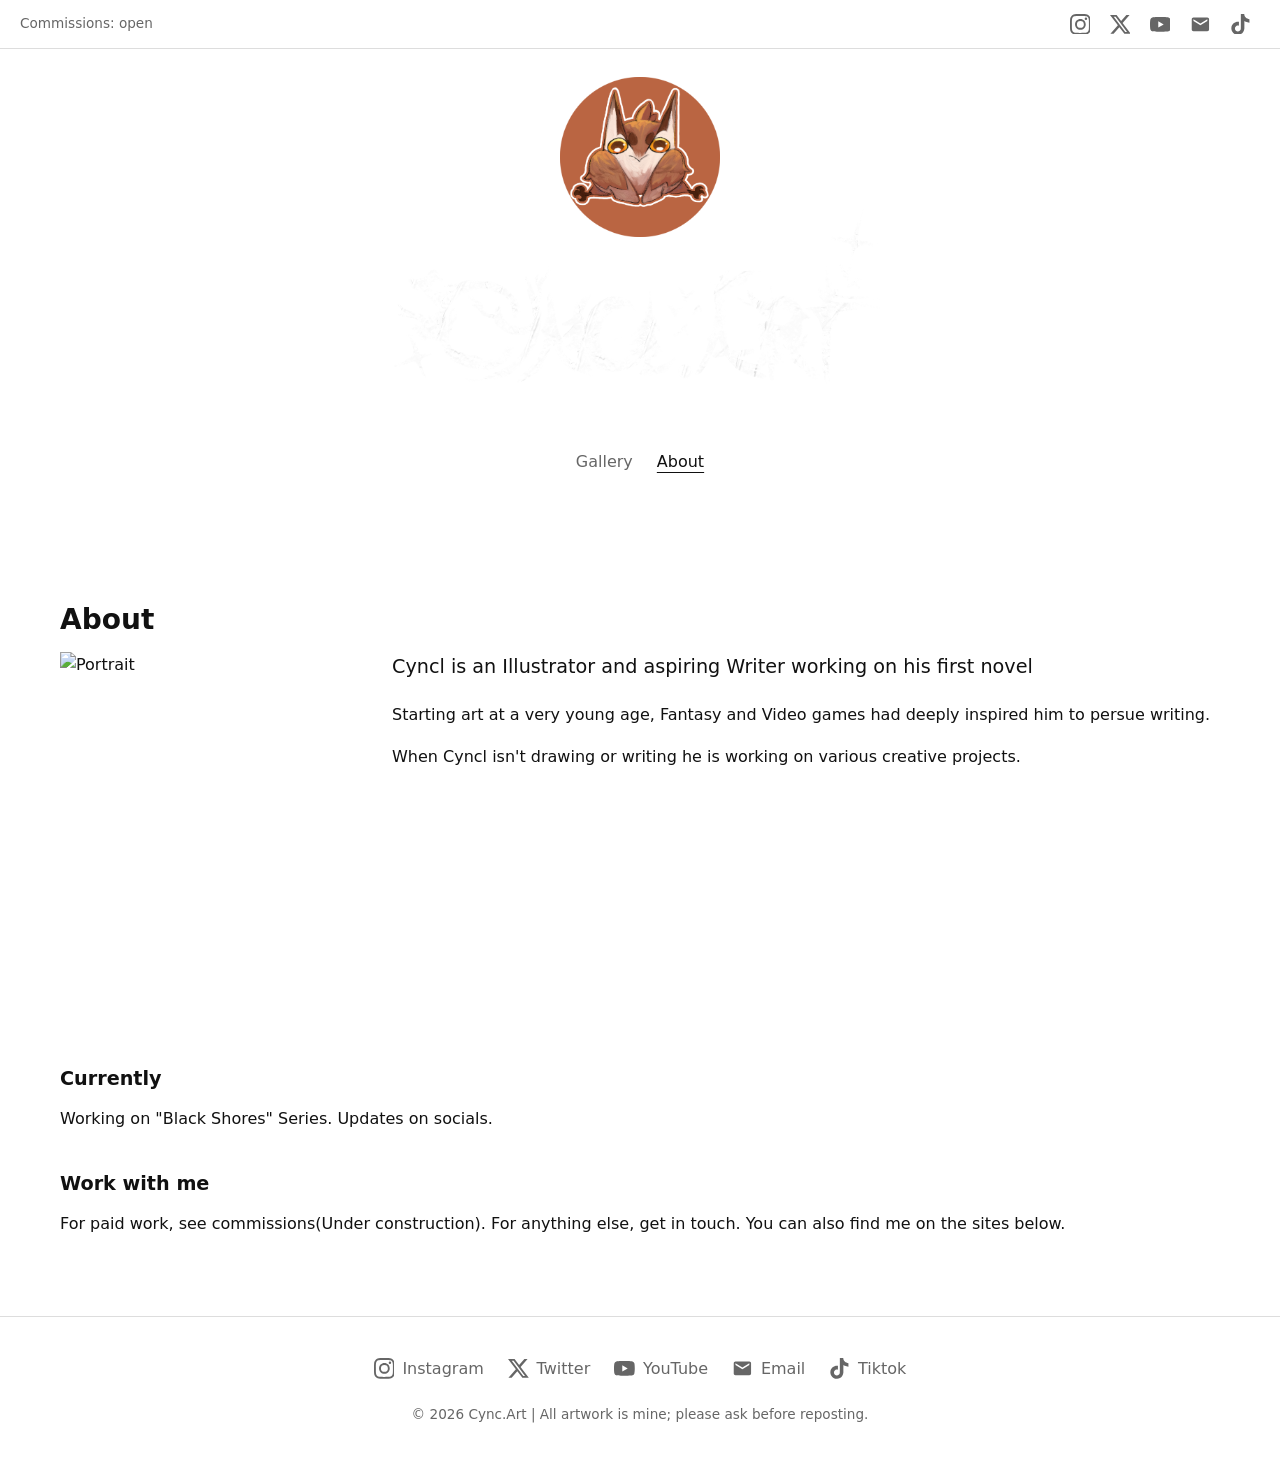
==== commit 1af5039b: "Update brand link to point to 'about' page" ====
--- a/about.html
+++ b/about.html
@@ -7,7 +7,6 @@
   <meta name="description" content="About the Illustrator and Writer.">
   <meta property="og:title" content="C Y N C L . A R T">
   <meta property="og:description" content="About the Illustrator and Writer.">
-
   <meta property="og:image" content="https://cyncl.art/images/cover-image.png">
   <link rel="icon" href="birdhouse.ico">
   <link rel="stylesheet" href="style.css">
@@ -29,7 +28,7 @@
 
   <header class="site-header">
 
-    <a class="brand" href="index.html">
+    <a class="brand" href="about">
       <img class="logo" src="images/icon.png" alt="" width="400" height="400">
       <img class="banner" src="images/banner.png" alt="Your Name" width="1000" height="500">
     </a>
@@ -84,4 +83,4 @@
   <script src="scripts/icons.js"></script>
   <script src="scripts/to-top.js"></script>
 </body>
-</html>+</html>
--- a/style.css
+++ b/style.css
@@ -1,17 +1,15 @@
 :root {
   --bg: #fff; --ink: #111; --muted: #666; --line: #ddd; color-scheme: light dark;
-  /* Space between the banner and the gallery. Make it bigger or smaller here. */
+
   --header-gap: 5rem;
   /* Header picture. Leave --header-image as none for a plain header. To use one, change it to
      url("images/header.jpg") (path is relative to this style.css, use your own file name).
      It sits behind the icon and banner, faint, and fades out toward the bottom of the header. */
-  --header-image: url("images/banner-header.png")
-  --header-image-opacity: 1;   /* 0 = invisible, 1 = full strength. Try 0.1 to 0.35. */
+  --header-image: none;
+  --header-image-opacity: 0.2;   /* 0 = invisible, 1 = full strength. Try 0.1 to 0.35. */
   --header-fade: 10rem;          /* how tall the fade-out at the bottom is. Bigger = softer. */
   --header-image-position: center;
-  /* Header icon. It floats on top of the banner, so changing its size never changes the header's height.
-     The banner starts --icon-space below the top; any part of the icon taller than that overlaps the banner.
-     Bigger --icon-size = more overlap. Bigger --icon-space = more room above the banner (taller header). */
+
   --icon-size: 160px;
   --icon-space: 110px;
   --banner-width: 500px;
@@ -31,7 +29,7 @@
 .visually-hidden { position: absolute; width: 1px; height: 1px; overflow: hidden; clip: rect(0 0 0 0); }
 
 /* top bar and social links (icon rows) */
-.top-bar { display: flex; justify-content: space-between; align-items: center; flex-wrap: wrap; gap: 0 1.5rem; padding: .25rem 1.25rem; font-size: .85rem; }
+.top-bar { display: flex; justify-content: space-between; align-items: center; flex-wrap: wrap; gap: 0 1.5rem; padding: .25rem 1.25rem; border-bottom: 1px solid var(--line); font-size: .85rem; }
 .top-note { margin: 0; color: var(--muted); }
 .socials { display: flex; flex-wrap: wrap; list-style: none; margin: 0; padding: 0; }
 .social { display: inline-flex; align-items: center; gap: .5rem; padding: .6rem; color: var(--muted); text-decoration: none; }
@@ -103,7 +101,7 @@
 .site-footer p { margin: 0; color: var(--muted); font-size: .85rem; }
 
 /* back to top (bottom right, appears after the banner scrolls away) */
-.to-top { position: fixed; right: max(1rem, env(safe-area-inset-right)); bottom: max(1rem, env(safe-area-inset-bottom)); z-index: 10; width: clamp(48px, 12vw, 72px); aspect-ratio: 1; padding: 0; border: 0; background: none; cursor: pointer; opacity: 0; visibility: hidden; transition: opacity .2s, visibility .2s; }
+.to-top { position: fixed; right: max(1rem, env(safe-area-inset-right)); bottom: max(1rem, env(safe-area-inset-bottom)); z-index: 10; width: clamp(48px, 12vw, 180px); aspect-ratio: 1; padding: 0; border: 0; background: none; cursor: pointer; opacity: 0; visibility: hidden; transition: opacity .2s, visibility .2s; }
 .to-top.visible { opacity: 1; visibility: visible; }
 .to-top img { position: absolute; inset: 0; width: 100%; height: 100%; transition: opacity .15s; }
 .to-top .hover { opacity: 0; }
@@ -119,7 +117,8 @@
 .lightbox { border: 0; padding: 0; width: 100vw; height: 100vh; max-width: none; max-height: none; background: rgba(0, 0, 0, .93); color: #fff; }
 .lightbox::backdrop { background: none; }
 .lightbox figure { margin: 0; height: 100%; display: flex; flex-direction: column; align-items: center; justify-content: center; padding: 3.5rem 4rem 1.5rem; }
-.lightbox img { max-width: 100%; max-height: calc(100vh - 9rem); object-fit: contain; }
+.lightbox img { --ratio: 1.5; width: min(100%, calc((100vh - 9rem) * var(--ratio))); height: auto; aspect-ratio: var(--ratio); object-fit: contain; transition: opacity .2s; }
+.lightbox img.loading { opacity: .6; }
 .lightbox figcaption { margin-top: 1rem; max-width: 60ch; text-align: center; color: #ddd; }
 .lightbox figcaption span { color: #999; }
 .lightbox button { position: absolute; background: none; border: 0; color: #fff; font-size: 2.5rem; line-height: 1; padding: .5rem 1rem; cursor: pointer; }
@@ -134,4 +133,4 @@
   .top-bar .socials { justify-content: center; }
   .work, .about-top { grid-template-columns: 1fr; }
   .lightbox figure { padding: 3.5rem 1rem 1rem; }
-}+}
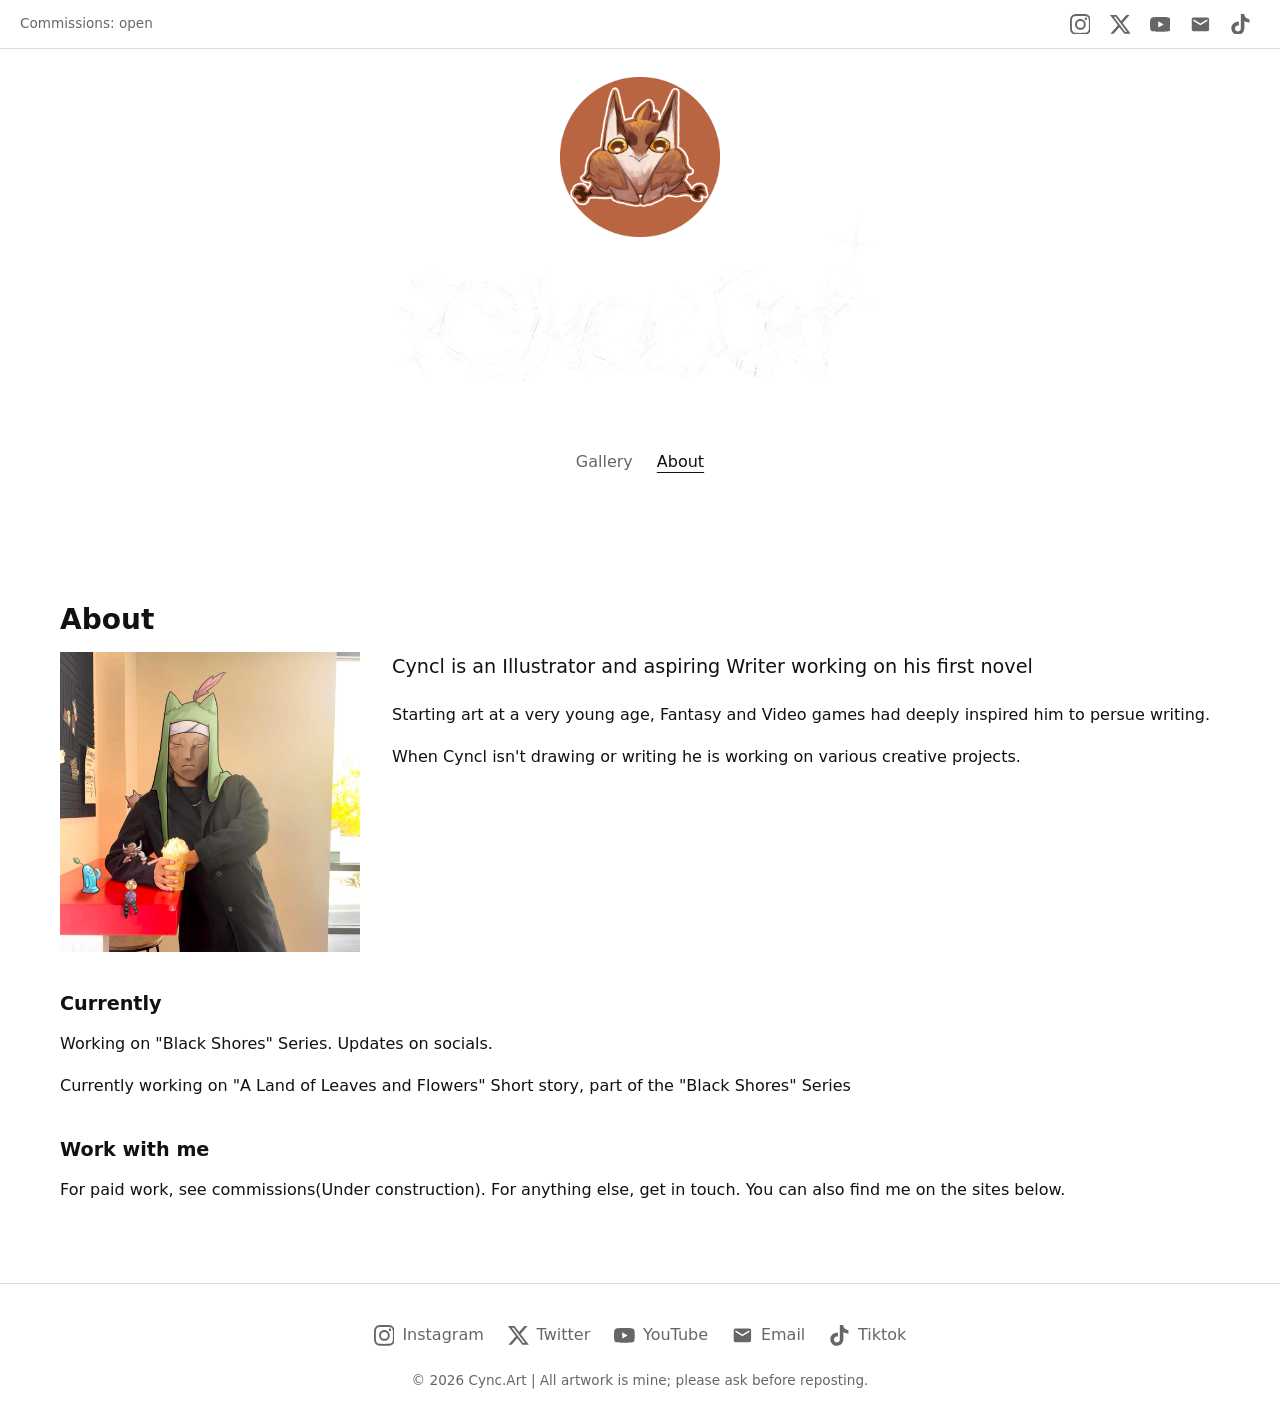
==== commit 4e955bd4: "Update images and email link in about.html" ====
--- a/about.html
+++ b/about.html
@@ -46,7 +46,7 @@
 
     <div class="about-top">
 
-      <img class="art" src="images/about/portrait.png" alt="Portrait" width="800" height="1000">
+      <img class="art" src="images/portrait-herb.png" alt="Portrait" width="800" height="1000">
       <div>
         <p class="intro">Cyncl is an Illustrator and aspiring Writer working on his first novel</p>
         <p>Starting art at a very young age, Fantasy and Video games had deeply inspired him to persue writing.</p>
@@ -57,7 +57,7 @@
 
     <h2>Currently</h2>
     <p>Working on "Black Shores" Series. Updates on socials.</p>
-
+    <p>Currently working on "A Land of Leaves and Flowers" Short story, part of the "Black Shores" Series</p>
     <h2>Work with me</h2>
     <p>For paid work, see commissions(Under construction). For anything else, get in touch. You can also find me on the sites below.</p>
   </main>
@@ -68,7 +68,7 @@
       <li><a class="social" data-icon="instagram" href="https://www.instagram.com/cyncl.art" rel="me noopener"><span>Instagram</span></a></li>
       <li><a class="social" data-icon="x" href="https://x.com/Cyncl_art" rel="me noopener"><span>Twitter</span></a></li>
       <li><a class="social" data-icon="youtube" href="https://youtube.com/@cyncl.art" rel="me noopener"><span>YouTube</span></a></li>
-      <li><a class="social" data-icon="email" href="cyncl.art@gmail.com"><span>Email</span></a></li>
+      <li><a class="social" data-icon="email" href="mailto:cyncl.art@gmail.com"><span>Email</span></a></li>
       <li><a class="social" data-icon="tiktok" href="https://www.tiktok.com/@cyncl.art"><span>Tiktok</span></a></li>
     </ul>
     <p>&copy; 2026 Cync.Art | All artwork is mine; please ask before reposting.</p>
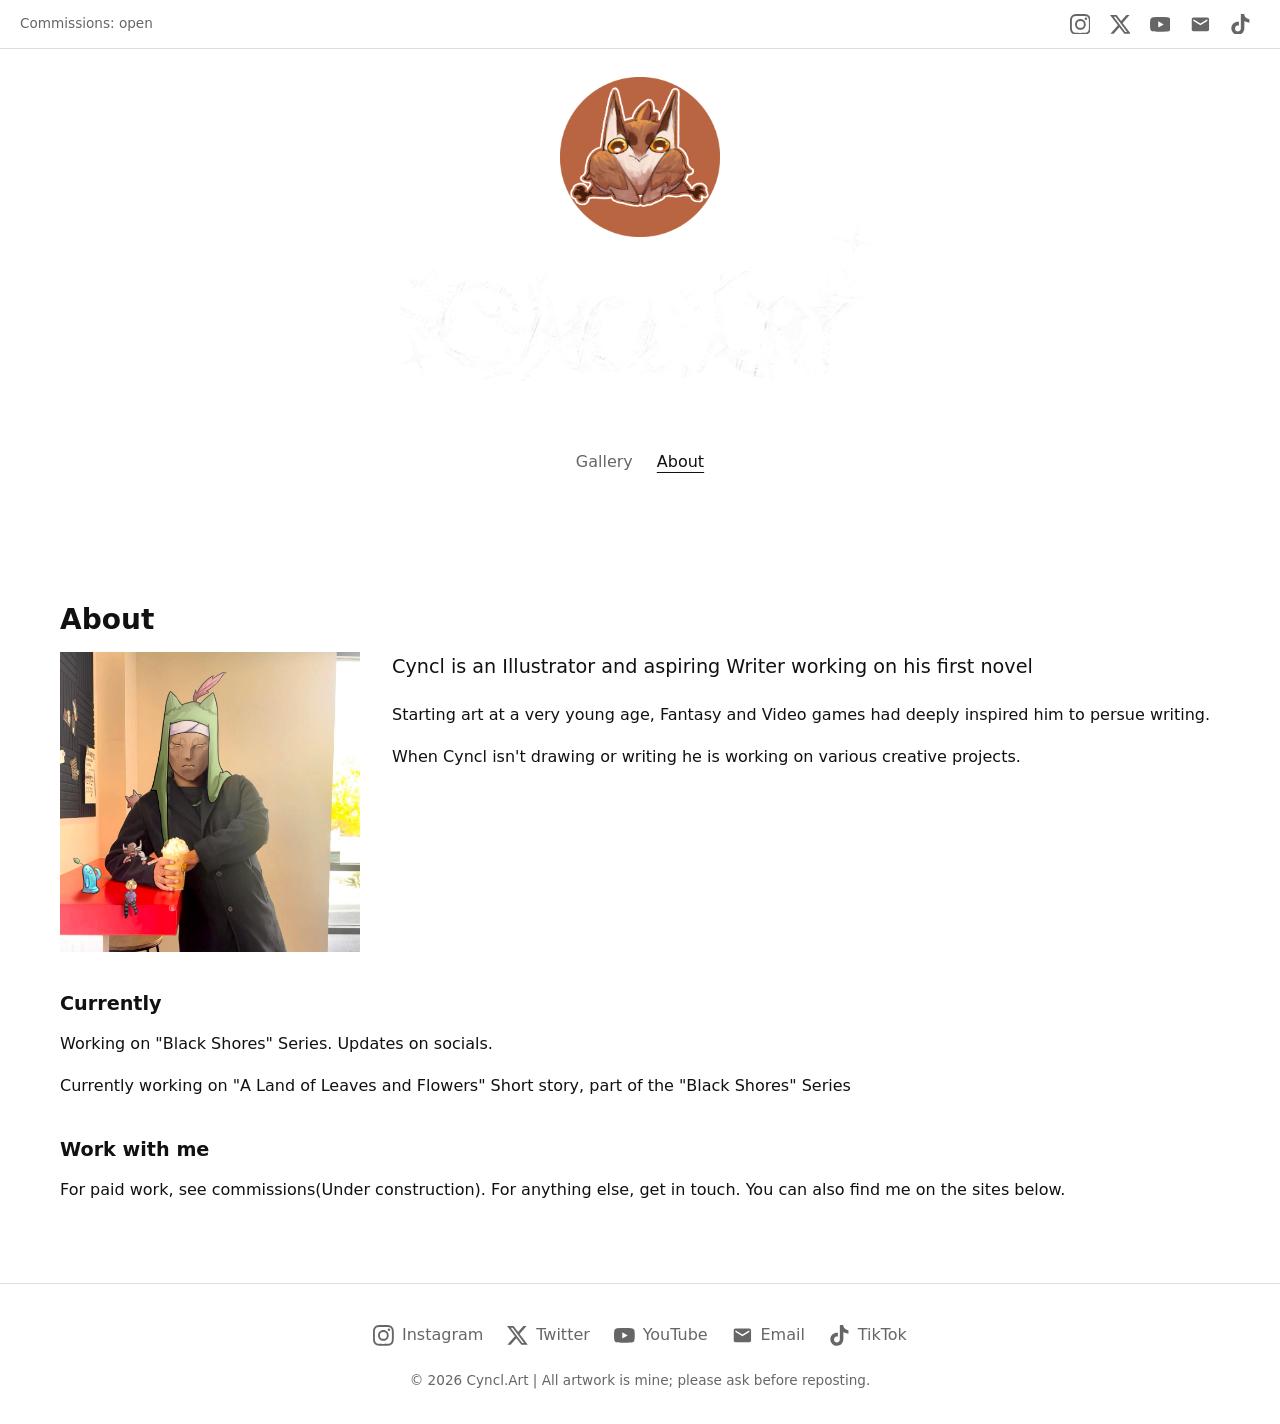
==== commit abd93c9a: "Clean up about.html by removing footer and top-bar Removed social media links and footer from about " ====
--- a/about.html
+++ b/about.html
@@ -13,33 +13,7 @@
 </head>
 <body>
 
-
-  <div class="top-bar">
-    <p class="top-note">Commissions: open</p>
-    <ul class="socials icons-only">
-      <li><a class="social" data-icon="instagram" href="https://www.instagram.com/cyncl.art" rel="me noopener"><span>Instagram</span></a></li>
-      <li><a class="social" data-icon="x" href="https://x.com/Cyncl_art" rel="me noopener"><span>Twitter</span></a></li>
-      <li><a class="social" data-icon="youtube" href="https://youtube.com/@cyncl.art" rel="me noopener"><span>YouTube</span></a></li>
-      <li><a class="social" data-icon="email" href="cyncl.art@gmail.com"><span>Email</span></a></li>
-      <li><a class="social" data-icon="tiktok" href="https://www.tiktok.com/@cyncl.art"><span>Tiktok</span></a></li>
-    </ul>
-  </div>
-
-
-  <header class="site-header">
-
-    <a class="brand" href="about">
-      <img class="logo" src="images/icon.png" alt="" width="400" height="400">
-      <img class="banner" src="images/banner.png" alt="Your Name" width="1000" height="500">
-    </a>
-    <nav>
-        <a href="index.html">Gallery</a>
-        <!--<a href="works.html">Works</a>-->
-        <!--<a href="commissions.html">Commissions</a>-->
-        <a href="about.html" aria-current="page">About</a>
-        <!--<a href="contact.html">Contact</a>-->
-    </nav>
-  </header>
+    <script src="scripts/layout.js"></script>
 
   <main>
     <h1>About</h1>
@@ -63,17 +37,6 @@
   </main>
 
 
-  <footer class="site-footer">
-    <ul class="socials with-labels">
-      <li><a class="social" data-icon="instagram" href="https://www.instagram.com/cyncl.art" rel="me noopener"><span>Instagram</span></a></li>
-      <li><a class="social" data-icon="x" href="https://x.com/Cyncl_art" rel="me noopener"><span>Twitter</span></a></li>
-      <li><a class="social" data-icon="youtube" href="https://youtube.com/@cyncl.art" rel="me noopener"><span>YouTube</span></a></li>
-      <li><a class="social" data-icon="email" href="mailto:cyncl.art@gmail.com"><span>Email</span></a></li>
-      <li><a class="social" data-icon="tiktok" href="https://www.tiktok.com/@cyncl.art"><span>Tiktok</span></a></li>
-    </ul>
-    <p>&copy; 2026 Cync.Art | All artwork is mine; please ask before reposting.</p>
-  </footer>
-
   <button class="to-top" type="button" aria-label="Back to top">
     <img class="normal" src="images/to-top.png" alt="" width="600" height="600">
     <img class="hover" src="images/to-top-hover.png" alt="" width="600" height="600">
